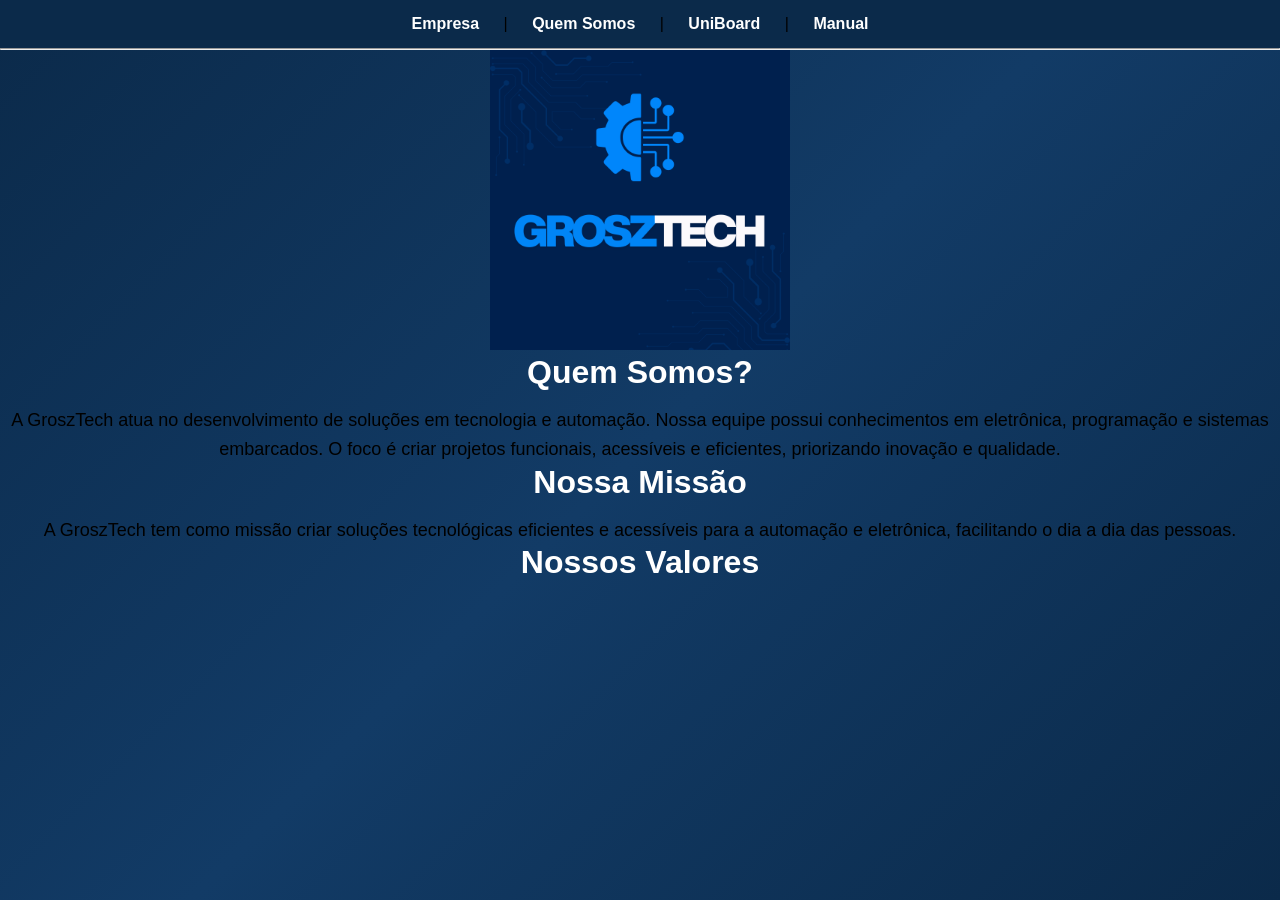
==== index.html @ a9d8e80d "Criação das páginas e html" ====
<!DOCTYPE html>
<html lang="pt-br">
<head>
    <meta charset="UTF-8">
    <title>GroszTech - Empresa</title>
    <link rel="stylesheet" href="assets/css/style.css">
    <link rel="shortcut icon" href="assets/img/grosztechico.png" type="image/png">
</head>
<body>

<nav>
    <a href="index.html">Empresa</a> |
    <a href="quem.html">Quem Somos</a> |
    <a href="projeto.html">UniBoard</a> |
    <a href="manual.html">Manual</a>
</nav>

<hr>

<img src="assets/img/grosztechlogo.png" width="300">

<h1>Quem Somos?</h1>
<p> A GroszTech atua no desenvolvimento de soluções em tecnologia e automação. Nossa equipe possui conhecimentos em eletrônica, programação e sistemas embarcados. O foco é criar projetos funcionais, acessíveis e eficientes, priorizando inovação e qualidade.</p>
<h1>Nossa Missão</h1>
<p>A GroszTech tem como missão criar soluções tecnológicas eficientes e acessíveis para a automação e eletrônica, facilitando o dia a dia das pessoas.</p>
<h1>Nossos Valores</h1>

</body>
</html>
---- assets/css/style.css ----
/* RESET */
* {
    margin: 0;
    padding: 0;
    box-sizing: border-box;
    font-family: Arial, Helvetica, sans-serif;
}

/* CORES DA MARCA */
:root {
    --azul-tech: #1da1ff;
    --azul-escuro: #0b2a4a;
    --cinza-claro: #f2f2f2;
    --branco: #ffffff;
}

/* BODY */
body {
    background: linear-gradient(135deg, #0b2a4a, #123b66, #0b2a4a);
    background-attachment: fixed;
    align-items: center;
    text-align: center;
}

/* NAVBAR */
nav {
    background-color: var(--azul-escuro);
    padding: 15px;
    text-align: center;
}

nav a {
    color: var(--branco);
    text-decoration: none;
    margin: 0 20px;
    font-weight: bold;
}

nav a:hover {
    color: var(--azul-tech);
}

/* HEADER / LOGO */
header {
    text-align: center;
    padding: 30px;
    background-color: var(--branco);
}

header img {
    width: 250px;
}

/* SEÇÕES */
section {
    padding: 40px;
    max-width: 900px;
    margin: auto;
}

h1, h2 {
    color: var(--branco);
    margin-bottom: 15px;
}

p {
    font-size: 18px;
    line-height: 1.6;
}

/* BOTÃO DOWNLOAD */
.download {
    display: inline-block;
    margin-top: 15px;
    padding: 12px 20px;
    background-color: var(--azul-tech);
    color: var(--branco);
    text-decoration: none;
    border-radius: 5px;
    font-weight: bold;
}

.download:hover {
    background-color: var(--azul-escuro);
}

/* FOOTER */
footer {
    margin-top: 40px;
    padding: 20px;
    text-align: center;
    background-color: var(--azul-escuro);
    color: var(--branco);
}
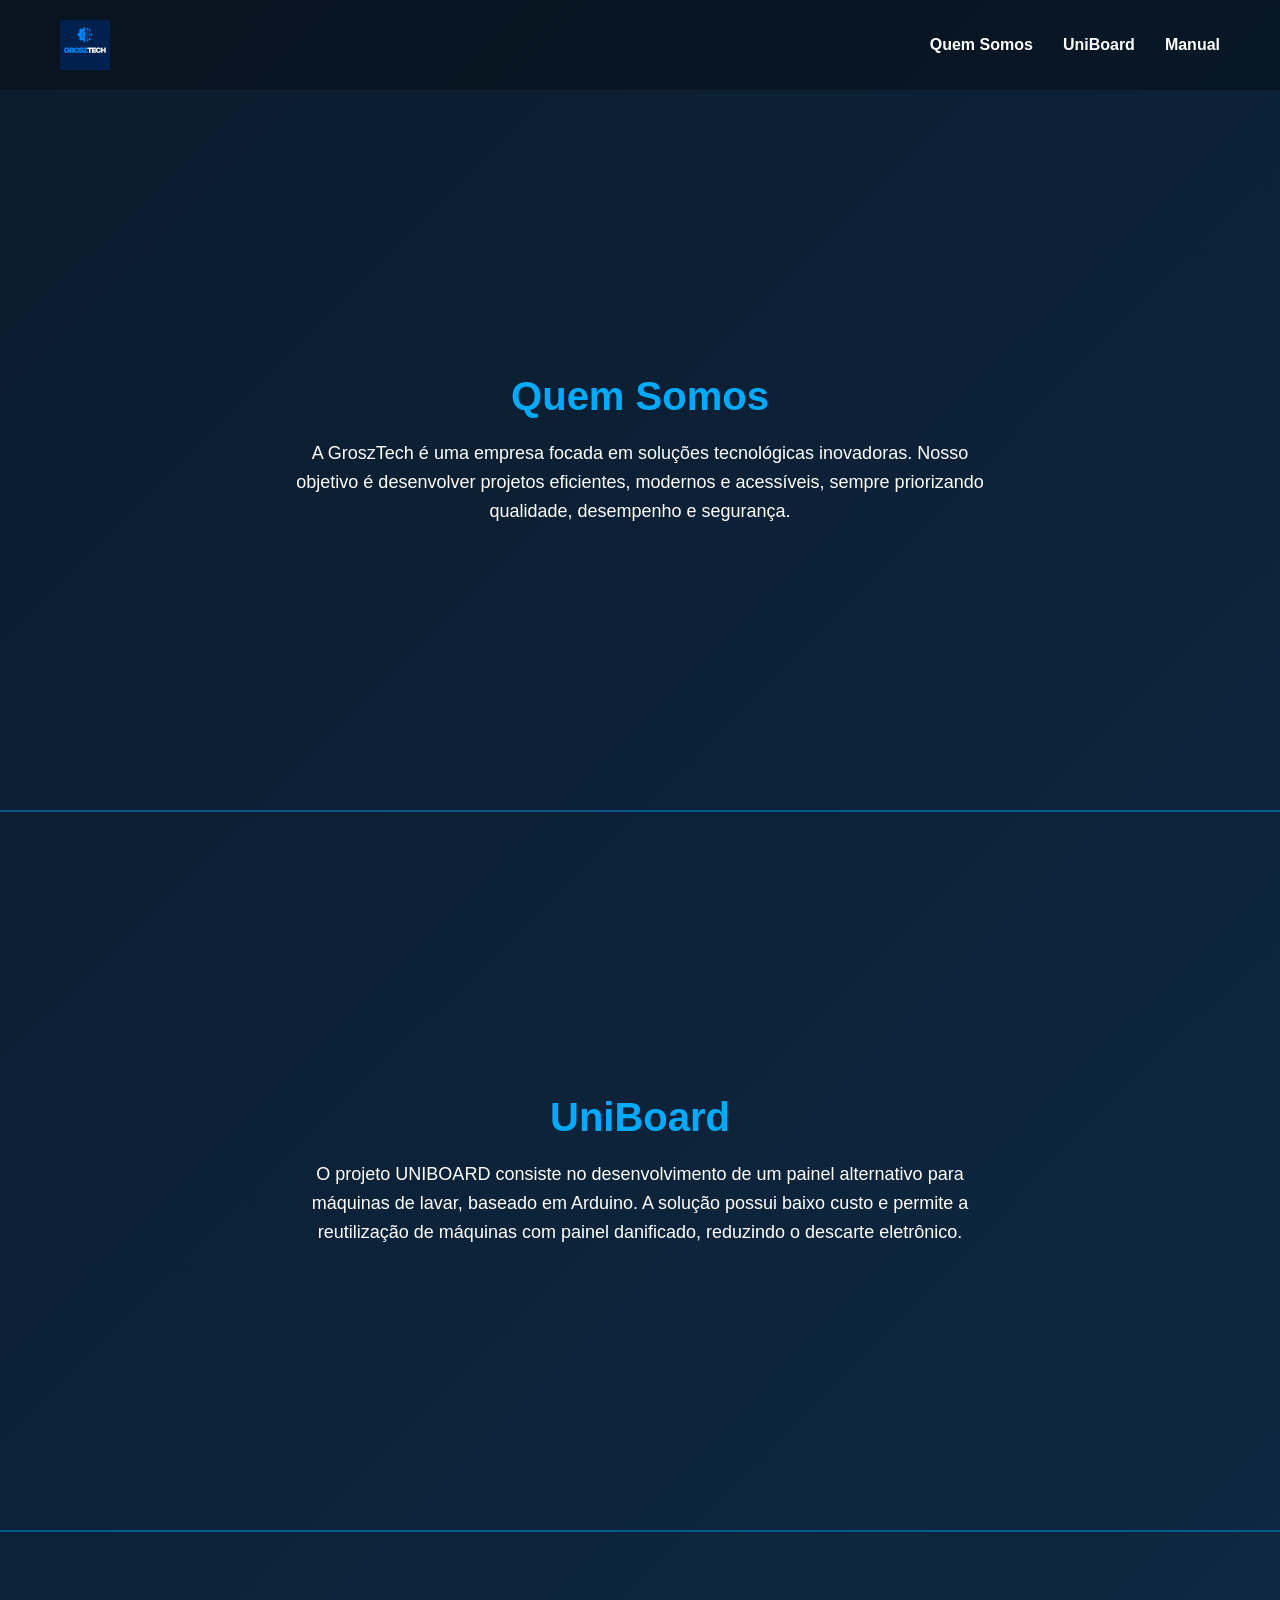
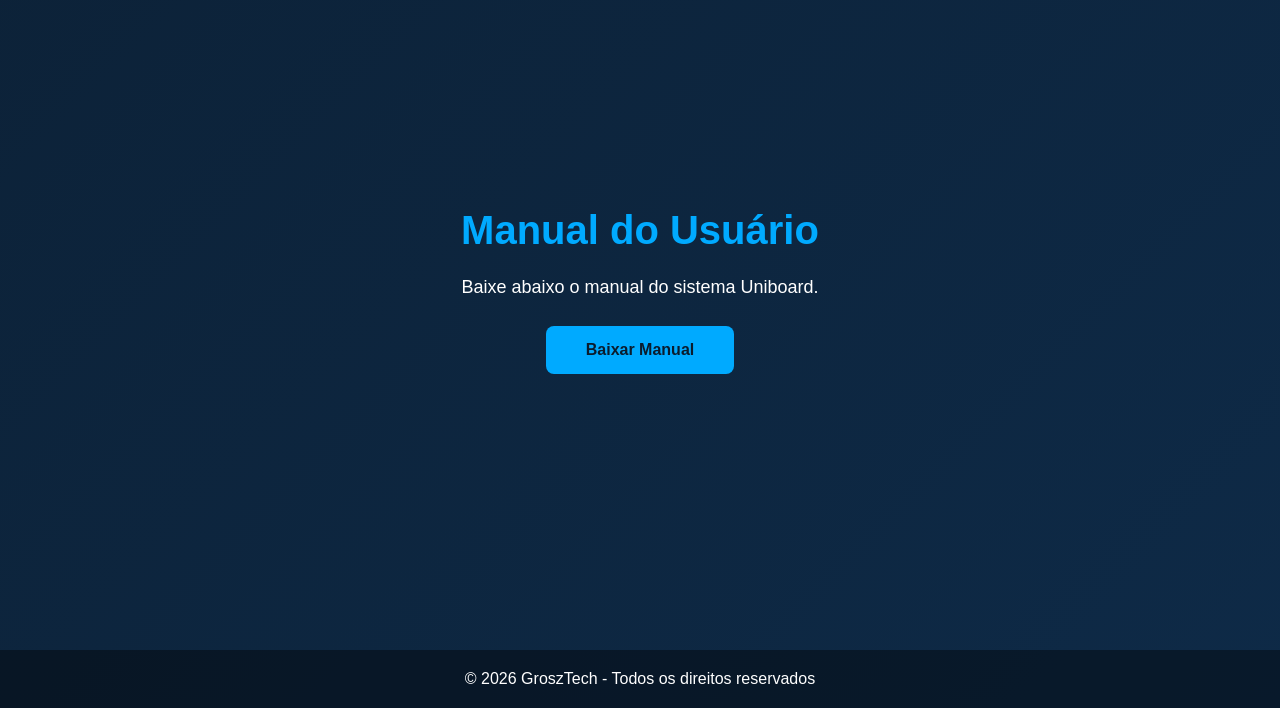
==== commit 58d73d75: "Finalização do site com download do manual do projeto" ====
--- a/index.html
+++ b/index.html
@@ -8,22 +8,40 @@
 </head>
 <body>
 
-<nav>
-    <a href="index.html">Empresa</a> |
-    <a href="quem.html">Quem Somos</a> |
-    <a href="projeto.html">UniBoard</a> |
-    <a href="manual.html">Manual</a>
-</nav>
+    <nav class="navbar">
+        <img src="assets/img/grosztechlogo.png" class="logo" alt="Logo GroszTech">
+        <ul>
+            <li><a href="#quem">Quem Somos</a></li>
+            <li><a href="#projeto">UniBoard</a></li>
+            <li><a href="#manual">Manual</a></li>
+        </ul>
+    </nav>
 
-<hr>
+    <section id="quem" class="section">
+        <h1>Quem Somos</h1>
+        <p>
+            A GroszTech é uma empresa focada em soluções tecnológicas inovadoras.
+            Nosso objetivo é desenvolver projetos eficientes, modernos e acessíveis,
+            sempre priorizando qualidade, desempenho e segurança.
+        </p>
+    </section>
 
-<img src="assets/img/grosztechlogo.png" width="300">
+    <section id="projeto" class="section">
+        <h1>UniBoard</h1>
+        <p>
+            O projeto UNIBOARD consiste no desenvolvimento de um painel alternativo para máquinas de lavar, baseado em Arduino.
+            A solução possui baixo custo e permite a reutilização de máquinas com painel danificado, reduzindo o descarte eletrônico.
+        </p>
+    </section>
 
-<h1>Quem Somos?</h1>
-<p> A GroszTech atua no desenvolvimento de soluções em tecnologia e automação. Nossa equipe possui conhecimentos em eletrônica, programação e sistemas embarcados. O foco é criar projetos funcionais, acessíveis e eficientes, priorizando inovação e qualidade.</p>
-<h1>Nossa Missão</h1>
-<p>A GroszTech tem como missão criar soluções tecnológicas eficientes e acessíveis para a automação e eletrônica, facilitando o dia a dia das pessoas.</p>
-<h1>Nossos Valores</h1>
+    <section id="manual" class="section">
+        <h1>Manual do Usuário</h1>
+        <p>Baixe abaixo o manual do sistema Uniboard.</p>
+        <a href="assets/manual/Manual do Usuário – Painel de Controle Automatizad.pdf" class="btn-download" download>
+            Baixar Manual
+        </a>
+    </section>
 
-</body>
-</html>+    <footer>
+        © 2026 GroszTech - Todos os direitos reservados
+    </footer>
--- a/assets/css/style.css
+++ b/assets/css/style.css
@@ -1,4 +1,9 @@
-/* RESET */
+:root {
+    --azul-escuro: #0b1c2d;
+    --azul-neon: #00aaff;
+    --branco: #ffffff;
+}
+
 * {
     margin: 0;
     padding: 0;
@@ -6,89 +11,89 @@
     font-family: Arial, Helvetica, sans-serif;
 }
 
-/* CORES DA MARCA */
-:root {
-    --azul-tech: #1da1ff;
-    --azul-escuro: #0b2a4a;
-    --cinza-claro: #f2f2f2;
-    --branco: #ffffff;
-}
-
-/* BODY */
 body {
-    background: linear-gradient(135deg, #0b2a4a, #123b66, #0b2a4a);
-    background-attachment: fixed;
-    align-items: center;
-    text-align: center;
+    background: linear-gradient(135deg, var(--azul-escuro), #0e2a47);
+    color: var(--branco);
 }
 
 /* NAVBAR */
-nav {
-    background-color: var(--azul-escuro);
-    padding: 15px;
-    text-align: center;
+.navbar {
+    display: flex;
+    justify-content: space-between;
+    align-items: center;
+    padding: 20px 60px;
+    background-color: rgba(0,0,0,0.3);
 }
 
-nav a {
+.logo {
+    height: 50px;
+}
+
+.navbar ul {
+    list-style: none;
+    display: flex;
+    gap: 30px;
+}
+
+.navbar a {
     color: var(--branco);
     text-decoration: none;
-    margin: 0 20px;
     font-weight: bold;
+    transition: 0.3s;
 }
 
-nav a:hover {
-    color: var(--azul-tech);
-}
-
-/* HEADER / LOGO */
-header {
-    text-align: center;
-    padding: 30px;
-    background-color: var(--branco);
-}
-
-header img {
-    width: 250px;
+.navbar a:hover {
+    color: var(--azul-neon);
 }
 
 /* SEÇÕES */
-section {
+.section {
+    min-height: 80vh;
+    display: flex;
+    flex-direction: column;
+    justify-content: center;
+    align-items: center;
+    text-align: center;
     padding: 40px;
-    max-width: 900px;
-    margin: auto;
 }
 
-h1, h2 {
-    color: var(--branco);
-    margin-bottom: 15px;
+/* LINHA ENTRE SEÇÕES */
+section + section {
+    border-top: 2px solid rgba(0, 170, 255, 0.4);
 }
 
-p {
+.section h1 {
+    font-size: 40px;
+    margin-bottom: 20px;
+    color: var(--azul-neon);
+}
+
+.section p {
+    max-width: 700px;
     font-size: 18px;
     line-height: 1.6;
 }
 
-/* BOTÃO DOWNLOAD */
-.download {
-    display: inline-block;
-    margin-top: 15px;
-    padding: 12px 20px;
-    background-color: var(--azul-tech);
-    color: var(--branco);
+/* BOTÃO */
+.btn-download {
+    margin-top: 25px;
+    padding: 15px 40px;
+    background-color: var(--azul-neon);
+    color: var(--azul-escuro);
+    font-weight: bold;
     text-decoration: none;
-    border-radius: 5px;
-    font-weight: bold;
+    border-radius: 8px;
+    transition: 0.3s;
 }
 
-.download:hover {
-    background-color: var(--azul-escuro);
+.btn-download:hover {
+    background-color: #008ecc;
+    transform: scale(1.05);
 }
 
 /* FOOTER */
 footer {
-    margin-top: 40px;
+    text-align: center;
     padding: 20px;
-    text-align: center;
-    background-color: var(--azul-escuro);
-    color: var(--branco);
+    background-color: rgba(0,0,0,0.4);
 }
